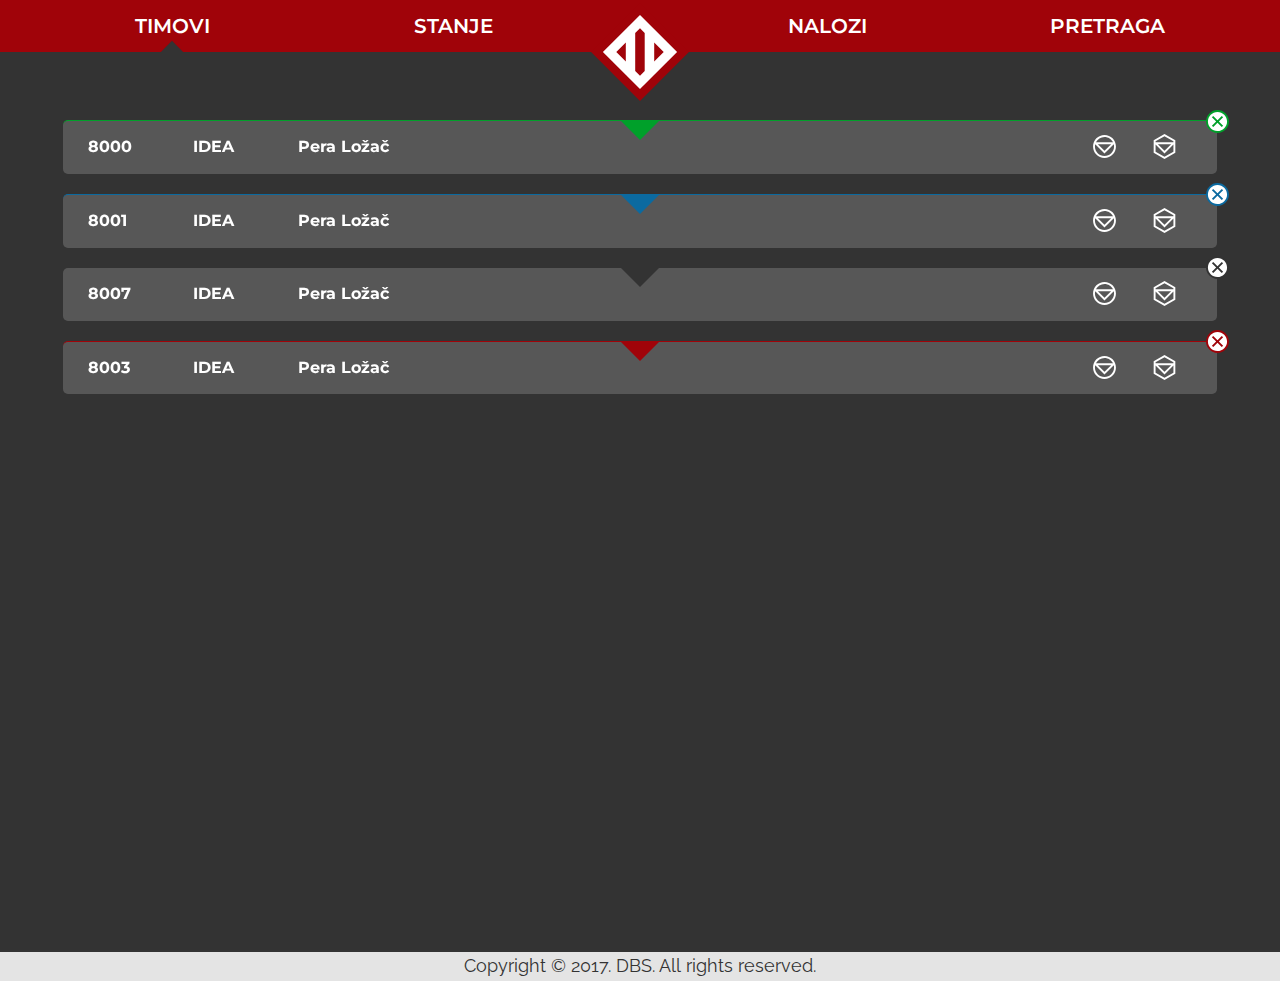
==== index.html @ 9cfe1999 "n design done" ====
<!DOCTYPE html>
<html>

<head>
    <meta charset="utf-8">
    <meta http-equiv="X-UA-Compatible" content="IE=edge">
    <meta name="viewport" content="width=device-width, initial-scale=0.9, maximum-scale=0.9, user-scalable=no">

    <title>AVAIL WEB</title>

    <link rel="apple-touch-icon" sizes="180x180" href="img/favicon/apple-touch-icon.png">
    <link rel="icon" type="image/png" href="img/favicon/favicon-32x32.png" sizes="32x32">
    <link rel="icon" type="image/png" href="img/favicon/favicon-16x16.png" sizes="16x16">
    <link rel="manifest" href="img/favicon/manifest.json">
    <link rel="mask-icon" href="img/favicon/safari-pinned-tab.svg" color="#a00309">
    <meta name="theme-color" content="#ffffff">

    <link rel="stylesheet" href="css/jquery-confirm.css">
    <link rel="stylesheet" href="css/bootstrap.min.css">
    <link rel="stylesheet" href="css/styles.css">
    <script src="js/jquery-2.1.4.min.js"></script>
    <script src="js/jquery-confirm.js"></script>
    <script src="js/bootstrap.min.js"></script>
    <script src="js/ajax-utils.js"></script>
    <script src="js/script.js"></script>

    <link href="https://fonts.googleapis.com/css?family=Montserrat:400,600" rel="stylesheet">
    <link href="https://fonts.googleapis.com/css?family=Raleway:400,700" rel="stylesheet">
</head>

<body>
    <header>
        <nav id="header-nav" class="navbar navbar-default navbar-position">
            <div class="container">
                <div class="navbar-header row">
                    <div id="logo"></div>
                    <div class="row visible-lg visible-md" id="menu-items">
                        <div class="col-lg-2 col-md-2 tab-indicator" id="menu-item-1">
                            <a href="javascript:void(0)" onclick="$AVAIL.loadT();">
                                <span></span>
                                <h2>TIMOVI</h2>
                            </a>
                        </div>
                        <div class="col-lg-1 col-md-1"></div>
                        <div class="col-lg-2 col-md-2" id="menu-item-2">
                            <a href="javascript:void(0)" onclick="$AVAIL.loadS();">
                                <span></span>
                                <h2>STANJE</h2>
                            </a>
                        </div>
                        <div class="col-lg-2 col-md-2"></div>
                        <div class="col-lg-2 col-md-2" id="menu-item-3">
                            <a href="javascript:void(0)" onclick="$AVAIL.loadN();">
                                <span></span>
                                <h2>NALOZI</h2>
                            </a>
                        </div>
                        <div class="col-lg-1 col-md-1"></div>
                        <div class="col-lg-2 col-md-2" id="menu-item-4">
                            <a href="javascript:void(0)" onclick="$AVAIL.loadP();">
                                <span></span>
                                <h2>PRETRAGA</h2>
                            </a>
                        </div>
                    </div>
                    <button id="navbarToggle" type="button" class="navbar-toggle collapsed" data-toggle="collapse" data-target="#collapsable-nav" aria-expanded="false">
            			<span class="icon-bar"></span>
            			<span class="icon-bar"></span>
            			<span class="icon-bar"></span>
          			</button>
                </div>
                <div id="collapsable-nav" class="collapse navbar-collapse">
                    <ul id="nav-list" class="nav navbar-nav navbar-right hidden-lg hidden-md">
                        <li>
                            <a href="javascript:void(0)" onclick="$AVAIL.loadT();">
                                <span></span>
                                <h2>TIMOVI</h2>
                            </a>
                        </li>
                        <li>
                            <a href="javascript:void(0)" onclick="$AVAIL.loadS();">
                                <span></span>
                                <h2>STANJE</h2>
                            </a>
                        </li>
                        <li>
                            <a href="javascript:void(0)" onclick="$AVAIL.loadN();">
                                <span></span>
                                <h2>NALOZI</h2>
                            </a>
                        </li>
                        <li>
                            <a href="javascript:void(0)" onclick="$AVAIL.loadP();">
                                <span></span>
                                <h2>PRETRAGA</h2>
                            </a>
                        </li>
                    </ul>
                </div>
            </div>
        </nav>
    </header>

    <div id="main-content">
        <div id="bckgrnd"></div>
        <div class="row" id="n">
            <div class="col-lg-12 col-md-12 col-sm-12 col-xs-12">
                <div class="status-2" id="nn">
                    <span id="idA">8000</span>
                    <br class="hidden-lg hidden-md"><span id="cn">IDEA</span>
                    <br class="hidden-lg hidden-md"><span id="tn">Pera Ložač</span>
                    <div id="toggle-details" onClick="$AVAIL.toggleDetails(this);">
                        <div class="toggle-off" id="n-img"></div>
                    </div>
                    <div id="toggle-materials" onClick="$AVAIL.toggleMaterials(this);">
                        <div class="toggle-off" id="n-img"></div>
                    </div>
                    <div id="toggle-done" onClick="$AVAIL.toggleDone(this);">
                        <div id="n-img"></div>
                    </div>
                </div>
                <div class="row hidden" id="details">
                    <div class="col-lg-6 col-md-6 col-sm-12 col-xs-12">
                        <strong>Klijent:</strong>
                        <br>
                        <div class="indented">...</div>
                        <br><strong>Lokacija:</strong>
                        <br>
                        <div class="indented">...</div>
                        <br><strong>Zakazano vreme:</strong>
                        <br>
                        <div class="indented">...</div>
                        <br><strong>Kratak opis: </strong>
                        <br>
                        <div class="indented">Lorem ipsum dolor sit amet, consectetur adipisicing elit. Officiis quidem voluptates nisi consectetur nemo, optio illo qui corrupti voluptatem inventore rem rerum magnam porro deleniti a natus voluptate, explicabo dolor.</div>
                        <br><strong>Detaljan opis: </strong>
                        <br>
                        <div class="indented">Lorem ipsum dolor sit amet, consectetur adipisicing elit. Illum a tenetur, odit numquam ratione ipsa voluptatum aperiam soluta nemo non impedit nam velit aspernatur molestias quibusdam quae voluptates quia odio! Lorem ipsum dolor sit amet, consectetur adipisicing elit. Aperiam, explicabo repellendus unde excepturi soluta provident, debitis reiciendis ipsa, delectus numquam id. Laboriosam enim ut dicta dolores animi, aliquam consectetur pariatur?</div>
                    </div>
                    <div class="hidden-lg hidden-md col-sm-12 col-xs-12">&nbsp;</div>
                    <div class="col-lg-6 col-md-6 col-sm-12 col-xs-12">
                        <strong>Serviser:</strong>
                        <br>
                        <div class="indented">...</div>
                        <br><strong>Vreme početka:</strong>
                        <br>
                        <div class="indented">...</div>
                        <br><strong>Vreme kraja:</strong>
                        <br>
                        <div class="indented">...</div>
                        <br><strong>Lokacija početka:</strong>
                        <br>
                        <div class="indented">...</div>
                        <br><strong>Lokacija kraja:</strong>
                        <br>
                        <div class="indented">...</div>
                        <br><strong>Napomena: </strong>
                        <br>
                        <div class="indented">Lorem ipsum dolor sit amet, consectetur adipisicing elit. Officiis quidem voluptates nisi consectetur nemo, optio illo qui corrupti voluptatem inventore rem rerum magnam porro deleniti a natus voluptate, explicabo dolor. Lorem ipsum dolor sit amet, consectetur adipisicing elit. Vitae voluptate libero hic quo, omnis maxime dignissimos, iusto ex beatae eligendi consequatur nihil aliquam molestias. Dicta quam, minus veniam accusamus beatae! Lorem ipsum dolor sit amet, consectetur adipisicing elit. Odit, eum aperiam neque? Saepe dolore provident, dolores totam porro praesentium, aspernatur assumenda sapiente facere quibusdam harum optio, unde ad veniam quam.</div>
                    </div>
                </div>
                <div class="row hidden" id="materials">
                    <div class="col-lg-12 col-md-12 col-sm-12 col-xs-12 row" id="material">
                        <div class="col-lg-6 col-md-6 col-sm-12 col-xs-12" id="material-name">
                            <strong>materialName1materialName1</strong>
                        </div>
                        <div class="hidden-lg hidden-md col-sm-12 col-xs-12">&nbsp;</div>
                        <div class="col-lg-6 col-md-6 col-sm-12 col-xs-12" id="material-amount">
                            materialAmount
                        </div>
                    </div>
                    <div class="col-lg-12 col-md-12 col-sm-12 col-xs-12 row" id="material">
                        <div class="col-lg-6 col-md-6 col-sm-12 col-xs-12" id="material-name">
                            <strong>materialName1materialName1</strong>
                        </div>
                        <div class="hidden-lg hidden-md col-sm-12 col-xs-12">&nbsp;</div>
                        <div class="col-lg-6 col-md-6 col-sm-12 col-xs-12" id="material-amount">
                            materialAmount
                        </div>
                    </div>
                    <div class="col-lg-12 col-md-12 col-sm-12 col-xs-12 row" id="material">
                        <div class="col-lg-6 col-md-6 col-sm-12 col-xs-12" id="material-name">
                            <strong>materialName1materialName1</strong>
                        </div>
                        <div class="hidden-lg hidden-md col-sm-12 col-xs-12">&nbsp;</div>
                        <div class="col-lg-6 col-md-6 col-sm-12 col-xs-12" id="material-amount">
                            materialAmount
                        </div>
                    </div>
                    <div class="col-lg-12 col-md-12 col-sm-12 col-xs-12 row" id="material">
                        <div class="col-lg-6 col-md-6 col-sm-12 col-xs-12" id="material-name">
                            <strong>materialName1materialName1</strong>
                        </div>
                        <div class="hidden-lg hidden-md col-sm-12 col-xs-12">&nbsp;</div>
                        <div class="col-lg-6 col-md-6 col-sm-12 col-xs-12" id="material-amount">
                            materialAmount
                        </div>
                    </div>
                    <div class="col-lg-12 col-md-12 col-sm-12 col-xs-12 row" id="material-last">
                        <div class="col-lg-6 col-md-6 col-sm-12 col-xs-12" id="material-name">
                            <strong>materialName1materialName1</strong>
                        </div>
                        <div class="hidden-lg hidden-md col-sm-12 col-xs-12">&nbsp;</div>
                        <div class="col-lg-6 col-md-6 col-sm-12 col-xs-12" id="material-amount">
                            materialAmount
                        </div>
                    </div>
                </div>
            </div>
            <div class="col-lg-12 col-md-12 col-sm-12 col-xs-12">
                <div class="status-3" id="nn">
                    <span id="idA">8001</span>
                    <br class="hidden-lg hidden-md"><span id="cn">IDEA</span>
                    <br class="hidden-lg hidden-md"><span id="tn">Pera Ložač</span>
                    <div id="toggle-details" onClick="$AVAIL.toggleDetails(this);">
                        <div class="toggle-off" id="n-img"></div>
                    </div>
                    <div id="toggle-materials" onClick="$AVAIL.toggleMaterials(this);">
                        <div class="toggle-off" id="n-img"></div>
                    </div>
                    <div id="toggle-done" onClick="$AVAIL.toggleDone(this);">
                        <div id="n-img"></div>
                    </div>
                </div>
            </div>
            <div class="col-lg-12 col-md-12 col-sm-12 col-xs-12">
                <div class="status-4" id="nn">
                    <span id="idA">8007</span>
                    <br class="hidden-lg hidden-md"><span id="cn">IDEA</span>
                    <br class="hidden-lg hidden-md"><span id="tn">Pera Ložač</span>
                    <div id="toggle-details" onClick="$AVAIL.toggleDetails(this);">
                        <div class="toggle-off" id="n-img"></div>
                    </div>
                    <div id="toggle-materials" onClick="$AVAIL.toggleMaterials(this);">
                        <div class="toggle-off" id="n-img"></div>
                    </div>
                    <div id="toggle-done" onClick="$AVAIL.toggleDone(this);">
                        <div id="n-img"></div>
                    </div>
                </div>
            </div>
            <div class="col-lg-12 col-md-12 col-sm-12 col-xs-12">
                <div class="status-5" id="nn">
                    <span id="idA">8003</span>
                    <br class="hidden-lg hidden-md"><span id="cn">IDEA</span>
                    <br class="hidden-lg hidden-md"><span id="tn">Pera Ložač</span>
                    <div id="toggle-details" onClick="$AVAIL.toggleDetails(this);">
                        <div class="toggle-off" id="n-img"></div>
                    </div>
                    <div id="toggle-materials" onClick="$AVAIL.toggleMaterials(this);">
                        <div class="toggle-off" id="n-img"></div>
                    </div>
                    <div id="toggle-done" onClick="$AVAIL.toggleDone(this);">
                        <div id="n-img"></div>
                    </div>
                </div>
            </div>
        </div>
    </div>

    <footer>Copyright&nbsp;&copy;&nbsp;2017.&nbsp;DBS. All&nbsp;rights&nbsp;reserved.</footer>
</body>

</html>
---- css/styles.css ----
/* HEADER */

header {
    color: white;
}

.navbar {
    margin: 0;
    border-radius: 0;
    border: 0;
    min-height: 0;
}

.navbar-position {
    position: relative;
    z-index: 1030;
}

.navbar-header {
    width: 100%;
    background-color: transparent;
}

.container>.navbar-header {
    margin: 0;
}

.navbar-nav {
    margin: 0;
}

#header-nav {
    background-color: #A00309;
}

#header-nav .container {
    width: 90%;
}

#header-nav h2 {
    padding-top: 15px;
    padding-bottom: 15px;
}

#menu-items h2 {
    text-align: center;
}

.nav>li>a {
    padding: 0;
}

.container>.navbar-collapse {
    padding: 0;
    margin: 0;
}

li h2 {
    text-align: center;
    color: white;
}

#collapsable-nav ul {
    padding-top: 35px;
    padding-bottom: 10px;
    background: url('../img/dropdown bckgrnd.png') no-repeat;
    background-size: 100% auto;
}

.navbar-default .navbar-toggle {
    border: 0;
    border-radius: 0;
    margin: 0;
    padding: 19px;
}

.navbar-default .navbar-toggle .icon-bar {
    background-color: white;
    border-radius: 0;
}

.navbar-default .navbar-toggle:focus,
.navbar-default .navbar-toggle:hover {
    background-color: transparent;
}

#logo {
    position: absolute;
    left: 0;
    right: 0;
    top: 2px;
    background: url('../img/logo.svg') no-repeat;
    height: 100px;
    width: 100px;
    background-size: 100% auto;
    margin: auto;
    z-index: 100;
}

.tab-indicator {
    background: url('../img/tab indicator.svg') no-repeat;
    background-position: 50% 105%;
    background-size: 14% auto;
    position: relative;
}


/* END HEADER */


/* FOOTER */

footer {
    padding: 3px;
    text-align: center;
    background-color: #E4E4E4;
    font-size: 2vh;
    line-height: 2.5vh;
    position: relative;
}


/* END FOOTER */


/* OTHER */

body {
    font-family: 'Raleway', sans-serif;
    font-size: 16px;
}

a,
a:hover,
a:focus,
a:visited {
    text-decoration: none;
    color: inherit;
    display: block;
}

a span {
    position: absolute;
    width: 100%;
    height: 100%;
    top: 0;
    left: 0;
    z-index: 1;
}

h1,
h2,
h3,
h4,
h5,
h6 {
    font-family: 'Montserrat', sans-serif;
    margin: 0;
}

h2 {
    font-size: 20px;
    font-weight: 600;
}

#main-content {
    background-color: #333333;
    color: white;
    min-height: 100vh;
}

#main-content>div {
    padding: 48px;
}

#main-content>.loader {
    background: url('../img/loader.svg') no-repeat;
    width: 100px;
    height: 100px;
    background-size: 100% auto;
    background-position: 50% 30%;
    margin: auto;
    padding-top: 200px;
    padding-bottom: 600px;
    position: relative;
}

#main-content #bckgrnd {
    position: fixed;
    width: 100vw;
    height: 160vh;
    padding: 0;
    top: -70px;
    background: url('../img/bckgrnd.png') no-repeat;
    background-size: auto 100%;
    background-position: center;
}

.left {
    padding: 0;
    padding-right: 50px;
}

.right {
    padding: 0;
    padding-left: 50px;
}

.row {
    margin: 0;
}

.selected {
    background-color: rgba(255, 255, 255, 0.18);
}

.selected:hover {
    background-color: rgba(255, 255, 255, 0.18);
}

.s-item {
    text-align: center;
    line-height: 52px;
    border-radius: 5px;
    margin-bottom: 10px;
}

.s-item:hover {
    background-color: rgba(255, 255, 255, 0.07);
    cursor: pointer;
}

.d-item {
    border-radius: 5px;
}

.d-item:nth-child(odd) {
    background-color: rgba(255, 255, 255, 0.07);
}

.d-item-name {
    padding: 10px;
    padding-bottom: 0;
    padding-left: 30px;
}

.d-item-amount {
    padding: 10px;
    padding-right: 30px;
    text-align: right;
}

#d-back {
    position: fixed;
    width: 52px;
    height: 52px;
    top: 0;
    left: 0;
    background: url('../img/back.svg') no-repeat;
    background-size: auto 22px;
    background-position: center;
    z-index: 1031;
}

#nn {
    margin-top: 20px;
    background-color: rgba(255, 255, 255, 0.18);
    border-radius: 5px;
    padding: 15px;
    padding-left: 25px;
    padding-right: 80px;
    font-family: Montserrat;
    font-weight: 700;
    position: relative;
}

#nn span {
    padding-left: 0px;
    padding-right: 40px;
    display: inline-block;
    min-width: 100px;
}

.status-2 {
    background: url('../img/success.svg') no-repeat;
    background-size: auto 20px;
    background-position: center -1px;
    border-top: 1.5px solid #00A02A;
}

.status-3 {
    background: url('../img/partial.svg') no-repeat;
    background-size: auto 20px;
    background-position: center -1px;
    border-top: 1.5px solid #0B6AA0;
}

.status-4 {
    background: url('../img/cancelled.svg') no-repeat;
    background-size: auto 20px;
    background-position: center -1px;
    border-top: 0px solid #333333;
}

.status-5 {
    background: url('../img/failed.svg') no-repeat;
    background-size: auto 20px;
    background-position: center -1px;
    border-top: 1.5px solid #A00309;
}

#n-img {
    width: 25px;
    height: 25px;
    background-position: center;
}

#n-img:hover {
    cursor: pointer;
}

#toggle-details .toggle-off {
    background: url('../img/show details.svg') no-repeat;
    background-size: auto 100%;
    position: absolute;
    right: 100px;
    top: 13px;
}

#toggle-details .toggle-on {
    background: url('../img/hide details.svg') no-repeat;
    background-size: auto 100%;
    position: absolute;
    right: 100px;
    top: 13px;
}

#toggle-materials .toggle-off {
    background: url('../img/show materials.svg') no-repeat;
    background-size: auto 100%;
    position: absolute;
    right: 40px;
    top: 13px;
}

#toggle-materials .toggle-on {
    background: url('../img/hide materials.svg') no-repeat;
    background-size: auto 100%;
    position: absolute;
    right: 40px;
    top: 13px;
}

#toggle-done {
    position: absolute;
    top: -12.5px;
    right: -12.5px;
}

.status-2 #toggle-done #n-img {
    background: url('../img/done green.svg') no-repeat;
    background-size: auto 100%;
}

.status-3 #toggle-done #n-img {
    background: url('../img/done blue.svg') no-repeat;
    background-size: auto 100%;
}

.status-4 #toggle-done #n-img {
    background: url('../img/done gray.svg') no-repeat;
    background-size: auto 100%;
}

.status-5 #toggle-done #n-img {
    background: url('../img/done red.svg') no-repeat;
    background-size: auto 100%;
}

#details,
#materials {
    width: 95%;
    margin: auto;
    border-radius: 0 0 5px 5px;
    background-color: rgba(255, 255, 255, 0.07);
    padding: 20px;
}

#materials {
    width: 90%;
    border-top: 1px solid #555555;
    padding: 0;
}

#material,
#material-last {
    padding: 15px 0 15px 0;
    border-bottom: 1px solid #555555;
}

#material-last {
    border: 0;
}

#material-name {
    text-align: right;
}

.indented {
    margin-left: 1em;
    padding-top: 4px;
    text-align: justify;
}


/* END OTHER */


/* MEDIA */

@media (max-width: 991.5px) {
    /* breakpoint change */
    .navbar-header {
        float: none;
    }
    .navbar-left,
    .navbar-right {
        float: none !important;
    }
    .navbar-toggle {
        display: block;
    }
    .navbar-collapse {
        border-top: 1px solid transparent;
        box-shadow: inset 0 1px 0 rgba(255, 255, 255, 0.1);
    }
    .navbar-fixed-top {
        top: 0;
        border-width: 0 0 1px;
    }
    .navbar-collapse.collapse {
        display: none!important;
    }
    .collapse {
        display: none!important;
    }
    .navbar-nav {
        float: none!important;
    }
    .navbar-nav>li {
        float: none;
    }
    .collapse.in {
        display: block !important;
    }
    /* end breakpoint change */
    #header-nav .container {
        margin: 0;
        padding: 0;
        width: 100%;
    }
    .left,
    .right {
        padding: 0;
    }
    .navbar-position {
        position: fixed;
        right: 0;
        left: 0;
        top: 0;
    }
    body {
        padding-top: 52px;
        font-size: 3vh;
    }
    #main-content {
        padding-top: 15px;
    }
    #main-content>div {
        padding-left: 20px;
        padding-right: 20px;
    }
    .s-item {
        line-height: 7vh;
    }
    #material-name {
        text-align: left;
    }
    #material-amount {
        text-align: right;
    }
    #toggle-details .toggle-on,
    #toggle-details .toggle-off {
        right: 30px;
        top: 17.5px;
    }
    #toggle-materials .toggle-on,
    #toggle-materials .toggle-off {
        right: 30px;
        top: 60px;
    }
}


/* END MEDIA */
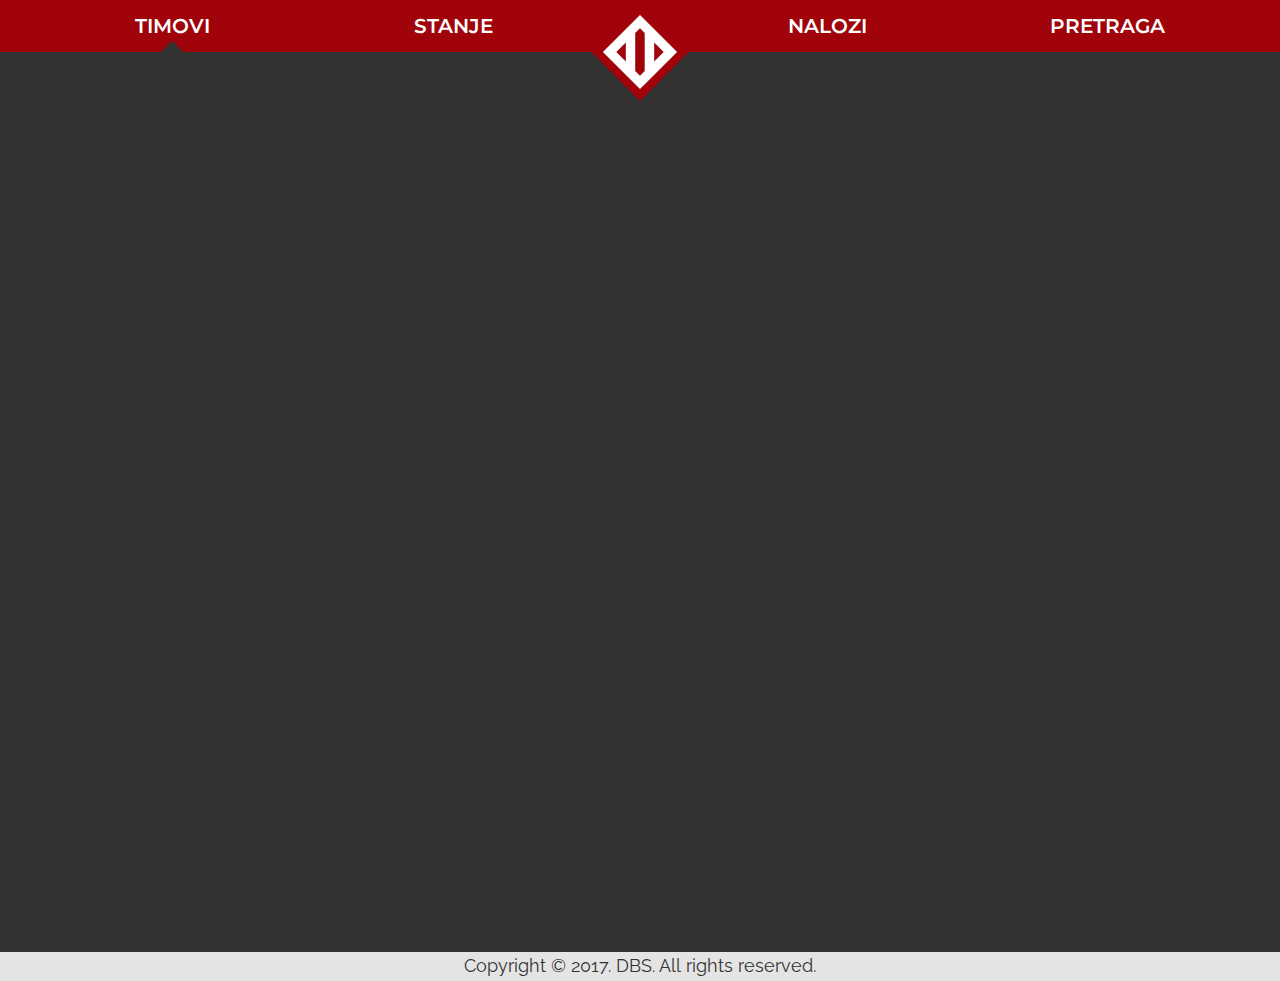
==== commit 5c5a75f0: "n design update" ====
--- a/index.html
+++ b/index.html
@@ -103,159 +103,6 @@
 
     <div id="main-content">
         <div id="bckgrnd"></div>
-        <div class="row" id="n">
-            <div class="col-lg-12 col-md-12 col-sm-12 col-xs-12">
-                <div class="status-2" id="nn">
-                    <span id="idA">8000</span>
-                    <br class="hidden-lg hidden-md"><span id="cn">IDEA</span>
-                    <br class="hidden-lg hidden-md"><span id="tn">Pera Ložač</span>
-                    <div id="toggle-details" onClick="$AVAIL.toggleDetails(this);">
-                        <div class="toggle-off" id="n-img"></div>
-                    </div>
-                    <div id="toggle-materials" onClick="$AVAIL.toggleMaterials(this);">
-                        <div class="toggle-off" id="n-img"></div>
-                    </div>
-                    <div id="toggle-done" onClick="$AVAIL.toggleDone(this);">
-                        <div id="n-img"></div>
-                    </div>
-                </div>
-                <div class="row hidden" id="details">
-                    <div class="col-lg-6 col-md-6 col-sm-12 col-xs-12">
-                        <strong>Klijent:</strong>
-                        <br>
-                        <div class="indented">...</div>
-                        <br><strong>Lokacija:</strong>
-                        <br>
-                        <div class="indented">...</div>
-                        <br><strong>Zakazano vreme:</strong>
-                        <br>
-                        <div class="indented">...</div>
-                        <br><strong>Kratak opis: </strong>
-                        <br>
-                        <div class="indented">Lorem ipsum dolor sit amet, consectetur adipisicing elit. Officiis quidem voluptates nisi consectetur nemo, optio illo qui corrupti voluptatem inventore rem rerum magnam porro deleniti a natus voluptate, explicabo dolor.</div>
-                        <br><strong>Detaljan opis: </strong>
-                        <br>
-                        <div class="indented">Lorem ipsum dolor sit amet, consectetur adipisicing elit. Illum a tenetur, odit numquam ratione ipsa voluptatum aperiam soluta nemo non impedit nam velit aspernatur molestias quibusdam quae voluptates quia odio! Lorem ipsum dolor sit amet, consectetur adipisicing elit. Aperiam, explicabo repellendus unde excepturi soluta provident, debitis reiciendis ipsa, delectus numquam id. Laboriosam enim ut dicta dolores animi, aliquam consectetur pariatur?</div>
-                    </div>
-                    <div class="hidden-lg hidden-md col-sm-12 col-xs-12">&nbsp;</div>
-                    <div class="col-lg-6 col-md-6 col-sm-12 col-xs-12">
-                        <strong>Serviser:</strong>
-                        <br>
-                        <div class="indented">...</div>
-                        <br><strong>Vreme početka:</strong>
-                        <br>
-                        <div class="indented">...</div>
-                        <br><strong>Vreme kraja:</strong>
-                        <br>
-                        <div class="indented">...</div>
-                        <br><strong>Lokacija početka:</strong>
-                        <br>
-                        <div class="indented">...</div>
-                        <br><strong>Lokacija kraja:</strong>
-                        <br>
-                        <div class="indented">...</div>
-                        <br><strong>Napomena: </strong>
-                        <br>
-                        <div class="indented">Lorem ipsum dolor sit amet, consectetur adipisicing elit. Officiis quidem voluptates nisi consectetur nemo, optio illo qui corrupti voluptatem inventore rem rerum magnam porro deleniti a natus voluptate, explicabo dolor. Lorem ipsum dolor sit amet, consectetur adipisicing elit. Vitae voluptate libero hic quo, omnis maxime dignissimos, iusto ex beatae eligendi consequatur nihil aliquam molestias. Dicta quam, minus veniam accusamus beatae! Lorem ipsum dolor sit amet, consectetur adipisicing elit. Odit, eum aperiam neque? Saepe dolore provident, dolores totam porro praesentium, aspernatur assumenda sapiente facere quibusdam harum optio, unde ad veniam quam.</div>
-                    </div>
-                </div>
-                <div class="row hidden" id="materials">
-                    <div class="col-lg-12 col-md-12 col-sm-12 col-xs-12 row" id="material">
-                        <div class="col-lg-6 col-md-6 col-sm-12 col-xs-12" id="material-name">
-                            <strong>materialName1materialName1</strong>
-                        </div>
-                        <div class="hidden-lg hidden-md col-sm-12 col-xs-12">&nbsp;</div>
-                        <div class="col-lg-6 col-md-6 col-sm-12 col-xs-12" id="material-amount">
-                            materialAmount
-                        </div>
-                    </div>
-                    <div class="col-lg-12 col-md-12 col-sm-12 col-xs-12 row" id="material">
-                        <div class="col-lg-6 col-md-6 col-sm-12 col-xs-12" id="material-name">
-                            <strong>materialName1materialName1</strong>
-                        </div>
-                        <div class="hidden-lg hidden-md col-sm-12 col-xs-12">&nbsp;</div>
-                        <div class="col-lg-6 col-md-6 col-sm-12 col-xs-12" id="material-amount">
-                            materialAmount
-                        </div>
-                    </div>
-                    <div class="col-lg-12 col-md-12 col-sm-12 col-xs-12 row" id="material">
-                        <div class="col-lg-6 col-md-6 col-sm-12 col-xs-12" id="material-name">
-                            <strong>materialName1materialName1</strong>
-                        </div>
-                        <div class="hidden-lg hidden-md col-sm-12 col-xs-12">&nbsp;</div>
-                        <div class="col-lg-6 col-md-6 col-sm-12 col-xs-12" id="material-amount">
-                            materialAmount
-                        </div>
-                    </div>
-                    <div class="col-lg-12 col-md-12 col-sm-12 col-xs-12 row" id="material">
-                        <div class="col-lg-6 col-md-6 col-sm-12 col-xs-12" id="material-name">
-                            <strong>materialName1materialName1</strong>
-                        </div>
-                        <div class="hidden-lg hidden-md col-sm-12 col-xs-12">&nbsp;</div>
-                        <div class="col-lg-6 col-md-6 col-sm-12 col-xs-12" id="material-amount">
-                            materialAmount
-                        </div>
-                    </div>
-                    <div class="col-lg-12 col-md-12 col-sm-12 col-xs-12 row" id="material-last">
-                        <div class="col-lg-6 col-md-6 col-sm-12 col-xs-12" id="material-name">
-                            <strong>materialName1materialName1</strong>
-                        </div>
-                        <div class="hidden-lg hidden-md col-sm-12 col-xs-12">&nbsp;</div>
-                        <div class="col-lg-6 col-md-6 col-sm-12 col-xs-12" id="material-amount">
-                            materialAmount
-                        </div>
-                    </div>
-                </div>
-            </div>
-            <div class="col-lg-12 col-md-12 col-sm-12 col-xs-12">
-                <div class="status-3" id="nn">
-                    <span id="idA">8001</span>
-                    <br class="hidden-lg hidden-md"><span id="cn">IDEA</span>
-                    <br class="hidden-lg hidden-md"><span id="tn">Pera Ložač</span>
-                    <div id="toggle-details" onClick="$AVAIL.toggleDetails(this);">
-                        <div class="toggle-off" id="n-img"></div>
-                    </div>
-                    <div id="toggle-materials" onClick="$AVAIL.toggleMaterials(this);">
-                        <div class="toggle-off" id="n-img"></div>
-                    </div>
-                    <div id="toggle-done" onClick="$AVAIL.toggleDone(this);">
-                        <div id="n-img"></div>
-                    </div>
-                </div>
-            </div>
-            <div class="col-lg-12 col-md-12 col-sm-12 col-xs-12">
-                <div class="status-4" id="nn">
-                    <span id="idA">8007</span>
-                    <br class="hidden-lg hidden-md"><span id="cn">IDEA</span>
-                    <br class="hidden-lg hidden-md"><span id="tn">Pera Ložač</span>
-                    <div id="toggle-details" onClick="$AVAIL.toggleDetails(this);">
-                        <div class="toggle-off" id="n-img"></div>
-                    </div>
-                    <div id="toggle-materials" onClick="$AVAIL.toggleMaterials(this);">
-                        <div class="toggle-off" id="n-img"></div>
-                    </div>
-                    <div id="toggle-done" onClick="$AVAIL.toggleDone(this);">
-                        <div id="n-img"></div>
-                    </div>
-                </div>
-            </div>
-            <div class="col-lg-12 col-md-12 col-sm-12 col-xs-12">
-                <div class="status-5" id="nn">
-                    <span id="idA">8003</span>
-                    <br class="hidden-lg hidden-md"><span id="cn">IDEA</span>
-                    <br class="hidden-lg hidden-md"><span id="tn">Pera Ložač</span>
-                    <div id="toggle-details" onClick="$AVAIL.toggleDetails(this);">
-                        <div class="toggle-off" id="n-img"></div>
-                    </div>
-                    <div id="toggle-materials" onClick="$AVAIL.toggleMaterials(this);">
-                        <div class="toggle-off" id="n-img"></div>
-                    </div>
-                    <div id="toggle-done" onClick="$AVAIL.toggleDone(this);">
-                        <div id="n-img"></div>
-                    </div>
-                </div>
-            </div>
-        </div>
     </div>
 
     <footer>Copyright&nbsp;&copy;&nbsp;2017.&nbsp;DBS. All&nbsp;rights&nbsp;reserved.</footer>
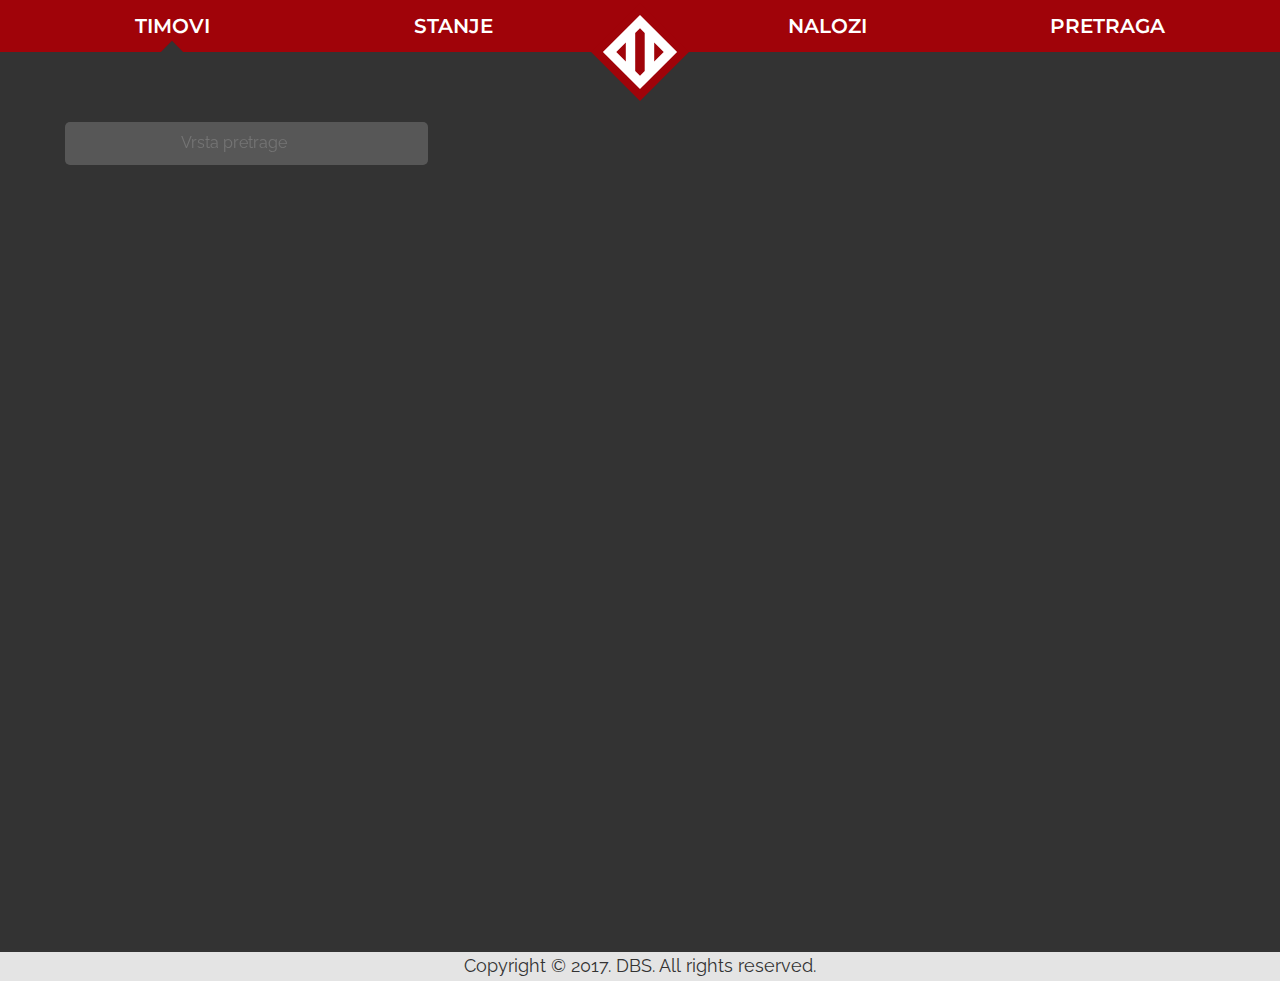
==== commit bce93938: "p design done with api test" ====
--- a/index.html
+++ b/index.html
@@ -8,21 +8,34 @@
 
     <title>AVAIL WEB</title>
 
-    <link rel="apple-touch-icon" sizes="180x180" href="img/favicon/apple-touch-icon.png">
+    <link rel="icon" type="image/png" href="img/favicon/favicon-16x16.png" sizes="16x16">
     <link rel="icon" type="image/png" href="img/favicon/favicon-32x32.png" sizes="32x32">
-    <link rel="icon" type="image/png" href="img/favicon/favicon-16x16.png" sizes="16x16">
+    <link rel="apple-touch-icon" type="image/png" href="img/favicon/apple-touch-icon.png" sizes="180x180">
+    <link rel="icon" type="image/png" href="img/favicon/android-chrome-192x192.png" sizes="192x192">
+    <link rel="icon" type="image/png" href="img/favicon/android-chrome-512x512.png" sizes="512x512">
     <link rel="manifest" href="img/favicon/manifest.json">
     <link rel="mask-icon" href="img/favicon/safari-pinned-tab.svg" color="#a00309">
-    <meta name="theme-color" content="#ffffff">
+    <!--<meta name="msapplication-config" content="img/favicon/browserconfig.xml" />-->
+    <meta name="theme-color" content="#333333">
+    <meta name="msapplication-TileColor" content="#a00309">
+    <meta name="msapplication-square70x70logo" content="/img/favicon/mstile-70x70.png">
+    <meta name="msapplication-square150x150logo" content="/img/favicon/mstile-150x150.png">
+    <meta name="msapplication-wide310x150logo" content="/img/favicon/mstile-310x150.png">
+    <meta name="msapplication-square310x310logo" content="/img/favicon/mstile-310x310.png">
 
     <link rel="stylesheet" href="css/jquery-confirm.css">
     <link rel="stylesheet" href="css/bootstrap.min.css">
     <link rel="stylesheet" href="css/styles.css">
+
     <script src="js/jquery-2.1.4.min.js"></script>
     <script src="js/jquery-confirm.js"></script>
     <script src="js/bootstrap.min.js"></script>
     <script src="js/ajax-utils.js"></script>
     <script src="js/script.js"></script>
+
+    <script src="js/jquery.relevant-dropdown.js"></script>
+    <script src="js/modernizr.custom.95508.js"></script>
+    <script src="js/load-fallbacks.js"></script>
 
     <link href="https://fonts.googleapis.com/css?family=Montserrat:400,600" rel="stylesheet">
     <link href="https://fonts.googleapis.com/css?family=Raleway:400,700" rel="stylesheet">
@@ -103,6 +116,61 @@
 
     <div id="main-content">
         <div id="bckgrnd"></div>
+        <div id="p">
+            <div class="row" id="search-bar">
+                <div class="col-lg-4 col-md-6 col-sm-12 col-xs-12" id="search-type">
+                    <input id="types-search" type="search" list="search-types" placeholder="Vrsta pretrage" onfocus="this.placeholder = ''" onblur="this.placeholder = 'Vrsta pretrage'">
+                    <datalist id="search-types">
+                        <option value="Učinak servisera"><div value="1" id="val"></div></option>
+                        <option value="Pretraga 2"><div value="2" id="val"></div></option>
+                        <option value="Pretraga 3"><div value="3" id="val"></div></option>
+                    </datalist>
+                </div>
+                <div class="col-lg-4 col-md-6 col-sm-12 col-xs-12 hidden" id="search-name">
+                    <input id="names-search" type="search" list="search-names" placeholder="Ime servisera" onfocus="this.placeholder = ''" onblur="this.placeholder = 'Ime servisera'">
+                    <datalist id="search-names">
+                        <option value="Pera"><div value="1" id="val"></div></option>
+                        <option value="Laza"><div value="2" id="val"></div></option>
+                        <option value="Mika"><div value="3" id="val"></div></option>
+                        <option value="Žika"><div value="4" id="val"></div></option>
+                    </datalist>
+                </div>
+                <div class="col-md-3 col-sm-3 col-sm-2 hidden-lg hidden-xs"></div>
+                <div class="col-lg-4 col-md-6 col-sm-8 col-xs-12 row hidden" id="search-button">
+                    <button class="col-lg-12 col-md-12 col-sm-12 col-xs-12" id="button-search" onclick="$AVAIL.searchClick()">
+                        <div id="search-icon"></div>&nbsp;&nbsp;&nbsp;PRETRAGA
+                    </button>
+                </div>
+            </div>
+            <div class="hidden" id="results">
+                <div class="hidden" id="results1">
+                    <div id="r1title">
+                        Pretraga učinka servisera:
+                        <br><strong>Petar Petrović</strong>
+                    </div>
+                    <div id="r1bar">
+                        <div id="r1pending" style="width: 2%"></div>
+                        <div id="r1success" style="width: 63%"></div>
+                        <div id="r1partial" style="width: 25%"></div>
+                        <div id="r1failed" style="width: 5%"></div>
+                        <div id="r1cancelled" style="width: 5%"></div>
+                    </div>
+                    <div class="row" id="r1stats">
+                        <div class="col-lg-6 col-md-6 col-sm-6 col-xs-6" id="r1stats-title">Nezapočetih:</div>
+                        <div class="col-lg-6 col-md-6 col-sm-6 col-xs-6" id="r1stats-pending"><span>2%</span>&nbsp;&nbsp;&nbsp;(4/200)</div>
+                        <div class="col-lg-6 col-md-6 col-sm-6 col-xs-6" id="r1stats-title">Uspešnih:</div>
+                        <div class="col-lg-6 col-md-6 col-sm-6 col-xs-6" id="r1stats-success"><span>63%</span>&nbsp;&nbsp;&nbsp;(126/200)</div>
+                        <div class="col-lg-6 col-md-6 col-sm-6 col-xs-6" id="r1stats-title">Delimičnih:</div>
+                        <div class="col-lg-6 col-md-6 col-sm-6 col-xs-6" id="r1stats-partial"><span>25%</span>&nbsp;&nbsp;&nbsp;(50/200)</div>
+                        <div class="col-lg-6 col-md-6 col-sm-6 col-xs-6" id="r1stats-title">Neuspešnih:</div>
+                        <div class="col-lg-6 col-md-6 col-sm-6 col-xs-6" id="r1stats-failed"><span>5%</span>&nbsp;&nbsp;&nbsp;(10/200)</div>
+                        <div class="col-lg-6 col-md-6 col-sm-6 col-xs-6" id="r1stats-title">Otkazanih:</div>
+                        <div class="col-lg-6 col-md-6 col-sm-6 col-xs-6" id="r1stats-cancelled"><span>5%</span>&nbsp;&nbsp;&nbsp;(10/200)</div>
+                    </div>
+                </div>
+            </div>
+            <div class="hidden" id="p-back" onclick="$AVAIL.backP()"></div>
+        </div>
     </div>
 
     <footer>Copyright&nbsp;&copy;&nbsp;2017.&nbsp;DBS. All&nbsp;rights&nbsp;reserved.</footer>
--- a/css/styles.css
+++ b/css/styles.css
@@ -170,7 +170,8 @@
 }
 
 #main-content>div {
-    padding: 48px;
+    padding: 50px;
+    padding-top: 70px;
 }
 
 #main-content>.loader {
@@ -250,7 +251,8 @@
     text-align: right;
 }
 
-#d-back {
+#d-back,
+#p-back {
     position: fixed;
     width: 52px;
     height: 52px;
@@ -263,7 +265,7 @@
 }
 
 #nn {
-    margin-top: 20px;
+    margin-bottom: 20px;
     background-color: rgba(255, 255, 255, 0.18);
     border-radius: 5px;
     padding: 15px;
@@ -412,6 +414,134 @@
     text-align: justify;
 }
 
+#p input {
+    width: 100%;
+    background: rgba(255, 255, 255, 0.18);
+    border: 0;
+    border-radius: 5px;
+    text-align: center;
+    padding: 10px;
+    outline: none;
+}
+
+#search-bar>div {
+    margin-bottom: 20px;
+}
+
+#button-search {
+    background-color: #A00309;
+    padding: 10px;
+    font-family: 'Montserrat', sans-serif;
+    font-weight: 600;
+    border: 0;
+    border-radius: 5px;
+}
+
+#search-icon {
+    background: url('../img/search.svg') no-repeat;
+    background-size: auto 100%;
+    background-position: center;
+    vertical-align: middle;
+    width: 20px;
+    height: 20px;
+    display: inline-block;
+}
+
+#r1title {
+    text-align: center;
+    margin-top: 10px;
+    margin-bottom: 30px;
+    position: relative;
+}
+
+#r1title strong {
+    font-weight: 700;
+    font-size: 120%;
+}
+
+#r1bar {
+    height: 5px;
+    border-radius: 2.5px;
+    margin-bottom: 30px;
+    position: relative;
+    background-color: #7F7F7F;
+}
+
+#r1bar div {
+    float: left;
+    height: 100%;
+}
+
+#r1pending {
+    border-radius: 2.5px 0 0 2.5px;
+    background-color: #7F7F7F;
+    border-right: 0.1px solid #333333;
+}
+
+#r1success {
+    background-color: #00A02A;
+    border-right: 0.1px solid #333333;
+    border-left: 0.1px solid #333333;
+}
+
+#r1partial {
+    background-color: #0B6AA0;
+    border-right: 0.1px solid #333333;
+    border-left: 0.1px solid #333333;
+}
+
+#r1failed {
+    background-color: #D2040C;
+    border-right: 0.1px solid #333333;
+    border-left: 0.1px solid #333333;
+}
+
+#r1cancelled {
+    border-radius: 0 2.5px 2.5px 0;
+    background-color: #7F7F7F;
+    border-left: 0.1px solid #333333;
+}
+
+#r1stats {
+    margin-bottom: 50px;
+}
+
+#r1stats div {
+    height: 50px;
+    line-height: 50px;
+    font-size: 80%;
+}
+
+#r1stats div span {
+    font-size: 150%;
+    font-weight: 700;
+}
+
+#r1stats #r1stats-title {
+    text-align: right;
+    font-size: 100%;
+}
+
+#r1stats-pending span {
+    color: #7F7F7F;
+}
+
+#r1stats-success span {
+    color: #00A02A;
+}
+
+#r1stats-partial span {
+    color: #0B6AA0;
+}
+
+#r1stats-failed span {
+    color: #D2040C;
+}
+
+#r1stats-cancelled span {
+    color: #7F7F7F;
+}
+
 
 /* END OTHER */
 
@@ -499,6 +629,14 @@
         right: 30px;
         top: 60px;
     }
+    #search-icon {
+        width: 3.66vh;
+        height: 3.66vh;
+    }
+    #r1stats div {
+        height: 10vh;
+        line-height: 10vh;
+    }
 }
 
 
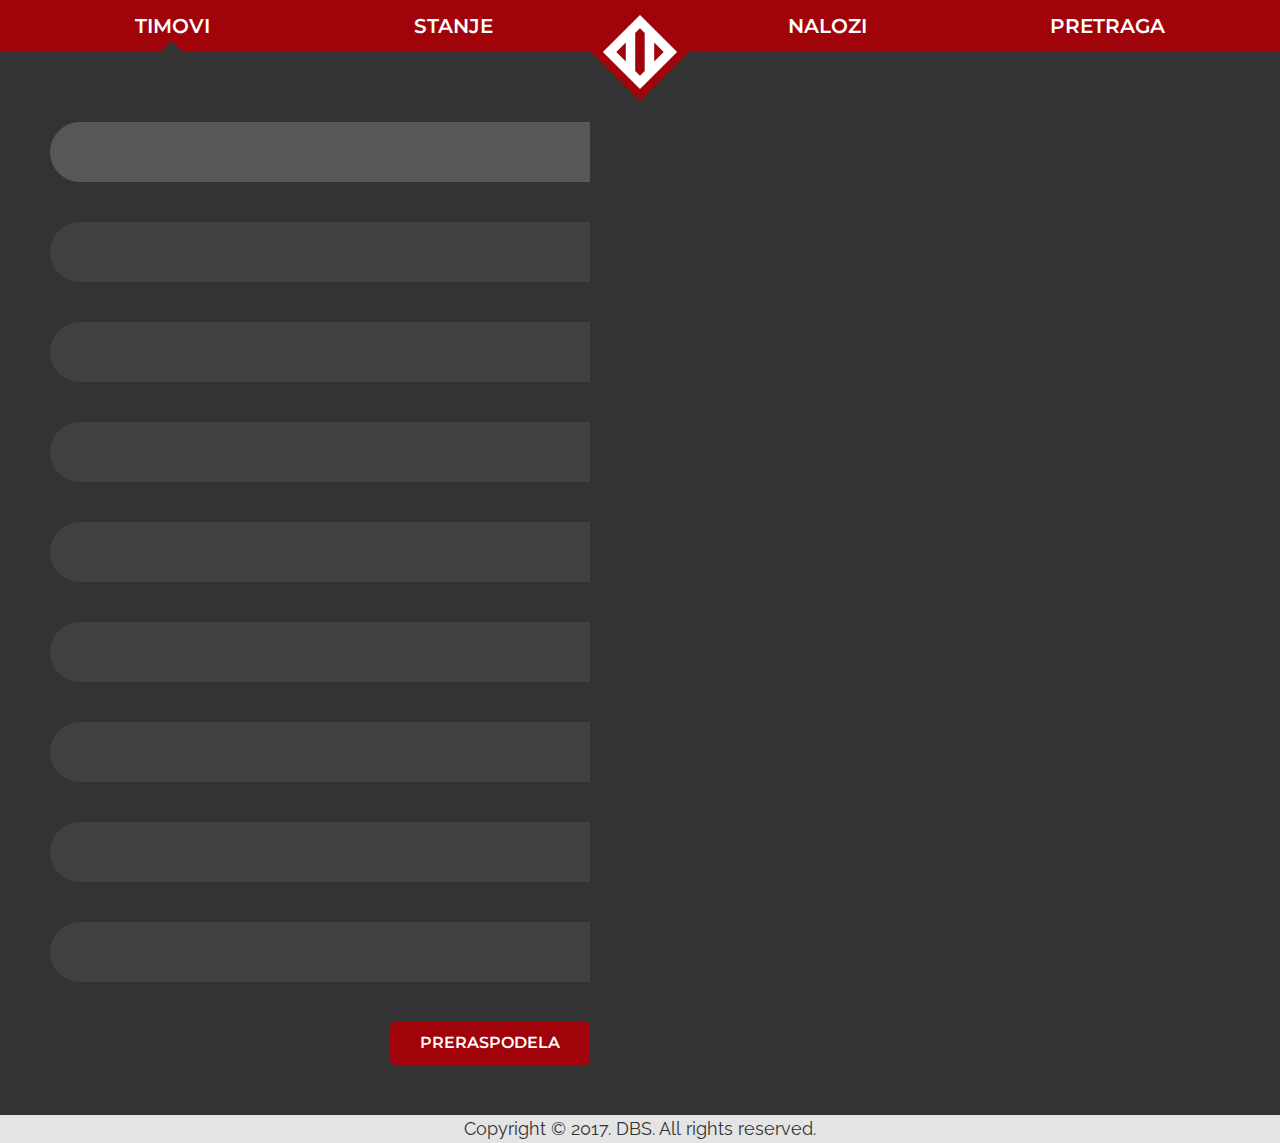
==== commit 94fabd2c: "important responsive update with littlescripthelper" ====
--- a/index.html
+++ b/index.html
@@ -116,60 +116,22 @@
 
     <div id="main-content">
         <div id="bckgrnd"></div>
-        <div id="p">
-            <div class="row" id="search-bar">
-                <div class="col-lg-4 col-md-6 col-sm-12 col-xs-12" id="search-type">
-                    <input id="types-search" type="search" list="search-types" placeholder="Vrsta pretrage" onfocus="this.placeholder = ''" onblur="this.placeholder = 'Vrsta pretrage'">
-                    <datalist id="search-types">
-                        <option value="Učinak servisera"><div value="1" id="val"></div></option>
-                        <option value="Pretraga 2"><div value="2" id="val"></div></option>
-                        <option value="Pretraga 3"><div value="3" id="val"></div></option>
-                    </datalist>
-                </div>
-                <div class="col-lg-4 col-md-6 col-sm-12 col-xs-12 hidden" id="search-name">
-                    <input id="names-search" type="search" list="search-names" placeholder="Ime servisera" onfocus="this.placeholder = ''" onblur="this.placeholder = 'Ime servisera'">
-                    <datalist id="search-names">
-                        <option value="Pera"><div value="1" id="val"></div></option>
-                        <option value="Laza"><div value="2" id="val"></div></option>
-                        <option value="Mika"><div value="3" id="val"></div></option>
-                        <option value="Žika"><div value="4" id="val"></div></option>
-                    </datalist>
-                </div>
-                <div class="col-md-3 col-sm-3 col-sm-2 hidden-lg hidden-xs"></div>
-                <div class="col-lg-4 col-md-6 col-sm-8 col-xs-12 row hidden" id="search-button">
-                    <button class="col-lg-12 col-md-12 col-sm-12 col-xs-12" id="button-search" onclick="$AVAIL.searchClick()">
-                        <div id="search-icon"></div>&nbsp;&nbsp;&nbsp;PRETRAGA
-                    </button>
-                </div>
+        <div class="row" id="t">
+            <div class="col-lg-6 col-md-6 left" id="teams">
+                <div class="row selected" id="team-container"></div>
+                <div class="row" id="team-container"></div>
+                <div class="row" id="team-container"></div>
+                <div class="row" id="team-container"></div>
+                <div class="row" id="team-container"></div>
+                <div class="row" id="team-container"></div>
+                <div class="row" id="team-container"></div>
+                <div class="row" id="team-container"></div>
+                <div class="row" id="team-container"></div>
+                <button id="button-teams">PRERASPODELA</button>
             </div>
-            <div class="hidden" id="results">
-                <div class="hidden" id="results1">
-                    <div id="r1title">
-                        Pretraga učinka servisera:
-                        <br><strong>Petar Petrović</strong>
-                    </div>
-                    <div id="r1bar">
-                        <div id="r1pending" style="width: 2%"></div>
-                        <div id="r1success" style="width: 63%"></div>
-                        <div id="r1partial" style="width: 25%"></div>
-                        <div id="r1failed" style="width: 5%"></div>
-                        <div id="r1cancelled" style="width: 5%"></div>
-                    </div>
-                    <div class="row" id="r1stats">
-                        <div class="col-lg-6 col-md-6 col-sm-6 col-xs-6" id="r1stats-title">Nezapočetih:</div>
-                        <div class="col-lg-6 col-md-6 col-sm-6 col-xs-6" id="r1stats-pending"><span>2%</span>&nbsp;&nbsp;&nbsp;(4/200)</div>
-                        <div class="col-lg-6 col-md-6 col-sm-6 col-xs-6" id="r1stats-title">Uspešnih:</div>
-                        <div class="col-lg-6 col-md-6 col-sm-6 col-xs-6" id="r1stats-success"><span>63%</span>&nbsp;&nbsp;&nbsp;(126/200)</div>
-                        <div class="col-lg-6 col-md-6 col-sm-6 col-xs-6" id="r1stats-title">Delimičnih:</div>
-                        <div class="col-lg-6 col-md-6 col-sm-6 col-xs-6" id="r1stats-partial"><span>25%</span>&nbsp;&nbsp;&nbsp;(50/200)</div>
-                        <div class="col-lg-6 col-md-6 col-sm-6 col-xs-6" id="r1stats-title">Neuspešnih:</div>
-                        <div class="col-lg-6 col-md-6 col-sm-6 col-xs-6" id="r1stats-failed"><span>5%</span>&nbsp;&nbsp;&nbsp;(10/200)</div>
-                        <div class="col-lg-6 col-md-6 col-sm-6 col-xs-6" id="r1stats-title">Otkazanih:</div>
-                        <div class="col-lg-6 col-md-6 col-sm-6 col-xs-6" id="r1stats-cancelled"><span>5%</span>&nbsp;&nbsp;&nbsp;(10/200)</div>
-                    </div>
-                </div>
+            <div class="col-lg-6 col-md-6 right hidden" id="map">
+                <iframe src="http://maps.google.com/maps?q=51.523765,-0.158612&z=15&output=embed" width="100%" height="450"></iframe>
             </div>
-            <div class="hidden" id="p-back" onclick="$AVAIL.backP()"></div>
         </div>
     </div>
 
--- a/css/styles.css
+++ b/css/styles.css
@@ -167,6 +167,7 @@
     background-color: #333333;
     color: white;
     min-height: 100vh;
+    position: relative;
 }
 
 #main-content>div {
@@ -174,7 +175,8 @@
     padding-top: 70px;
 }
 
-#main-content>.loader {
+#main-content>.loader,
+.loader-small {
     background: url('../img/loader.svg') no-repeat;
     width: 100px;
     height: 100px;
@@ -184,6 +186,12 @@
     padding-top: 200px;
     padding-bottom: 600px;
     position: relative;
+}
+
+.loader-small {
+    width: 60px;
+    height: 60px;
+    padding-bottom: 200px;
 }
 
 #main-content #bckgrnd {
@@ -264,8 +272,12 @@
     z-index: 1031;
 }
 
+#main-content #n {
+    padding-top: 50px;
+}
+
 #nn {
-    margin-bottom: 20px;
+    margin-top: 20px;
     background-color: rgba(255, 255, 255, 0.18);
     border-radius: 5px;
     padding: 15px;
@@ -542,6 +554,27 @@
     color: #7F7F7F;
 }
 
+#team-container {
+    height: 60px;
+    background-color: rgba(255, 255, 255, 0.07);
+    border-radius: 30px 0 0 30px;
+    margin-bottom: 40px;
+}
+
+#teams .selected {
+    background-color: rgba(255, 255, 255, 0.18);
+}
+
+#button-teams {
+    background-color: #A00309;
+    padding: 10px 30px 10px 30px;
+    font-family: 'Montserrat', sans-serif;
+    font-weight: 600;
+    border: 0;
+    border-radius: 5px;
+    float: right;
+}
+
 
 /* END OTHER */
 
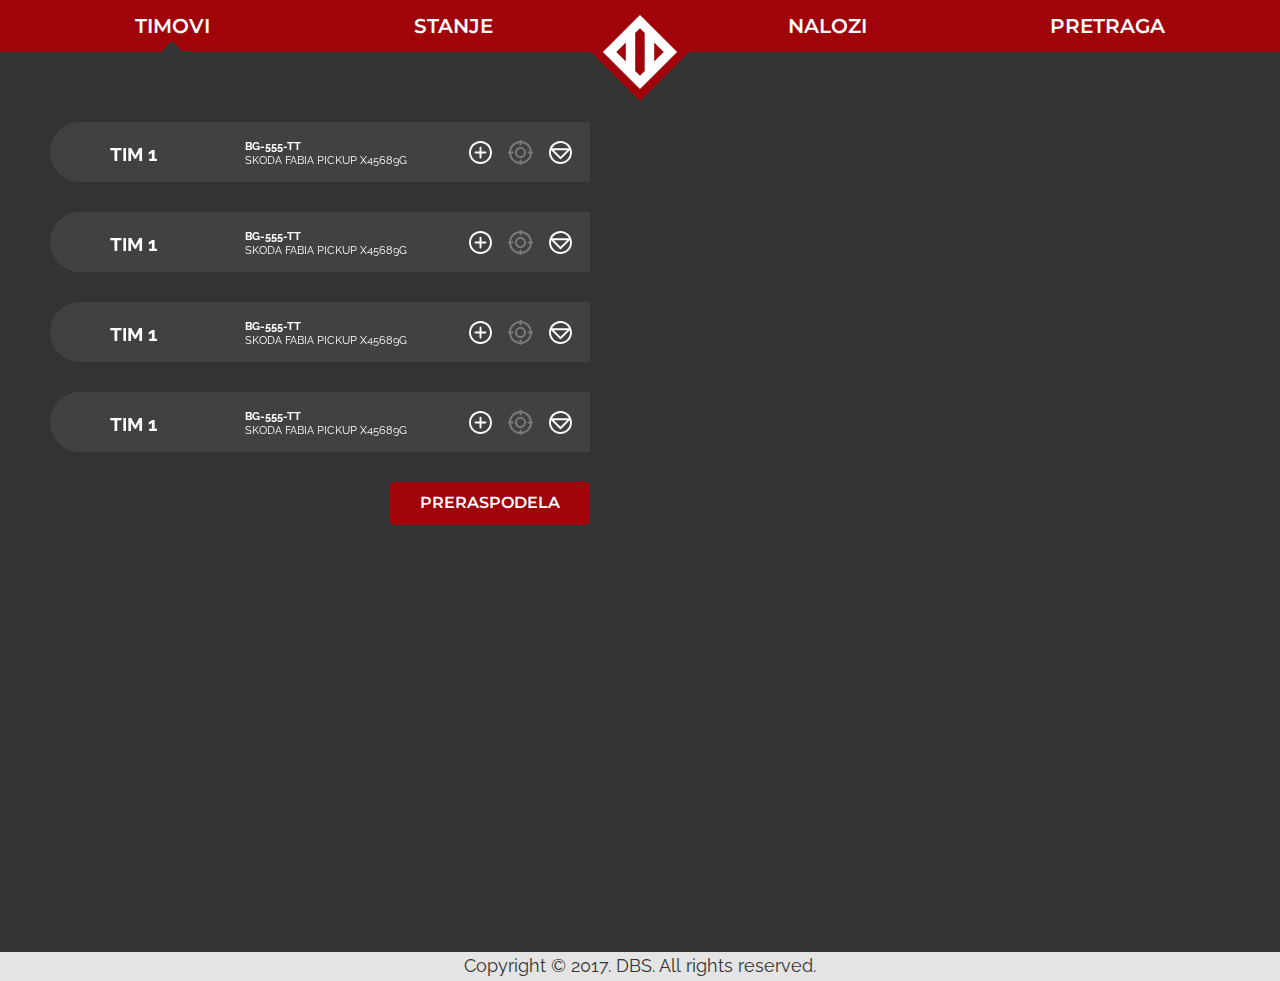
==== commit 4a891e10: "teams design done" ====
--- a/index.html
+++ b/index.html
@@ -117,21 +117,7 @@
     <div id="main-content">
         <div id="bckgrnd"></div>
         <div class="row" id="t">
-            <div class="col-lg-6 col-md-6 left" id="teams">
-                <div class="row selected" id="team-container"></div>
-                <div class="row" id="team-container"></div>
-                <div class="row" id="team-container"></div>
-                <div class="row" id="team-container"></div>
-                <div class="row" id="team-container"></div>
-                <div class="row" id="team-container"></div>
-                <div class="row" id="team-container"></div>
-                <div class="row" id="team-container"></div>
-                <div class="row" id="team-container"></div>
-                <button id="button-teams">PRERASPODELA</button>
-            </div>
-            <div class="col-lg-6 col-md-6 right hidden" id="map">
-                <iframe src="http://maps.google.com/maps?q=51.523765,-0.158612&z=15&output=embed" width="100%" height="450"></iframe>
-            </div>
+
         </div>
     </div>
 
--- a/css/styles.css
+++ b/css/styles.css
@@ -471,6 +471,41 @@
     font-size: 120%;
 }
 
+#r1bar div {
+    float: left;
+    height: 100%;
+}
+
+#r1pending {
+    border-radius: 2.5px 0 0 2.5px;
+    background-color: #7F7F7F;
+    border-right: 0.1px solid #333333;
+}
+
+#r1success {
+    background-color: #00A02A;
+    border-right: 0.1px solid #333333;
+    border-left: 0.1px solid #333333;
+}
+
+#r1partial {
+    background-color: #0B6AA0;
+    border-right: 0.1px solid #333333;
+    border-left: 0.1px solid #333333;
+}
+
+#r1failed {
+    background-color: #D2040C;
+    border-right: 0.1px solid #333333;
+    border-left: 0.1px solid #333333;
+}
+
+#r1cancelled {
+    border-radius: 0 2.5px 2.5px 0;
+    background-color: #7F7F7F;
+    border-left: 0.1px solid #333333;
+}
+
 #r1bar {
     height: 5px;
     border-radius: 2.5px;
@@ -479,41 +514,6 @@
     background-color: #7F7F7F;
 }
 
-#r1bar div {
-    float: left;
-    height: 100%;
-}
-
-#r1pending {
-    border-radius: 2.5px 0 0 2.5px;
-    background-color: #7F7F7F;
-    border-right: 0.1px solid #333333;
-}
-
-#r1success {
-    background-color: #00A02A;
-    border-right: 0.1px solid #333333;
-    border-left: 0.1px solid #333333;
-}
-
-#r1partial {
-    background-color: #0B6AA0;
-    border-right: 0.1px solid #333333;
-    border-left: 0.1px solid #333333;
-}
-
-#r1failed {
-    background-color: #D2040C;
-    border-right: 0.1px solid #333333;
-    border-left: 0.1px solid #333333;
-}
-
-#r1cancelled {
-    border-radius: 0 2.5px 2.5px 0;
-    background-color: #7F7F7F;
-    border-left: 0.1px solid #333333;
-}
-
 #r1stats {
     margin-bottom: 50px;
 }
@@ -554,11 +554,16 @@
     color: #7F7F7F;
 }
 
+#team-container-outer {
+    margin-bottom: 30px;
+}
+
 #team-container {
     height: 60px;
     background-color: rgba(255, 255, 255, 0.07);
     border-radius: 30px 0 0 30px;
-    margin-bottom: 40px;
+    margin-bottom: 10px;
+    position: relative;
 }
 
 #teams .selected {
@@ -575,6 +580,112 @@
     float: right;
 }
 
+#team-name {
+    height: 100%;
+    line-height: 60px;
+    font-size: 120%;
+    font-weight: 700;
+    width: 25%;
+    margin-left: 60px;
+    float: left;
+}
+
+#team-name>span {
+    display: inline-block;
+    vertical-align: middle;
+    line-height: normal;
+}
+
+#team-vehicle {
+    height: 100%;
+    line-height: 60px;
+    font-size: 70%;
+    width: 35%;
+    float: left;
+}
+
+#team-vehicle>span {
+    display: inline-block;
+    vertical-align: middle;
+    line-height: normal;
+    font-weight: 700;
+}
+
+#team-vehicle>span>span {
+    font-weight: 400;
+}
+
+#team-members {
+    width: 90%;
+    margin-left: 10%;
+}
+
+#team-member {
+    height: 40px;
+    line-height: 40px;
+    border-radius: 20px 0 0 20px;
+    padding-left: 40px;
+    background-color: rgba(255, 255, 255, 0.07);
+    font-size: 90%;
+    position: relative;
+    margin-bottom: 10px;
+}
+
+#toggle-details-team .toggle-off {
+    background: url('../img/show details.svg') no-repeat;
+    background-size: auto 100%;
+    position: absolute;
+    right: 17.5px;
+    top: 17.5px;
+}
+
+#toggle-details-team .toggle-on {
+    background: url('../img/hide details.svg') no-repeat;
+    background-size: auto 100%;
+    position: absolute;
+    right: 17.5px;
+    top: 17.5px;
+}
+
+#team-member #toggle-details-team .toggle-off,
+#team-member #toggle-details-team .toggle-on {
+    top: 7.5px;
+    opacity: 0.3;
+}
+
+#toggle-gps .toggle-off {
+    background: url('../img/gps.svg') no-repeat;
+    background-size: auto 100%;
+    position: absolute;
+    right: 57.5px;
+    top: 7.5px;
+}
+
+#team-container #toggle-gps .toggle-off {
+    top: 17.5px;
+    opacity: 0.3;
+}
+
+#new-assignment .toggle-off {
+    background: url('../img/add.svg') no-repeat;
+    background-size: auto 100%;
+    position: absolute;
+    right: 97.5px;
+    top: 7.5px;
+}
+
+#team-container #new-assignment .toggle-off {
+    top: 17.5px;
+}
+
+#map-info {
+    text-align: center;
+}
+
+#map-info span {
+    font-weight: 700;
+}
+
 
 /* END OTHER */
 
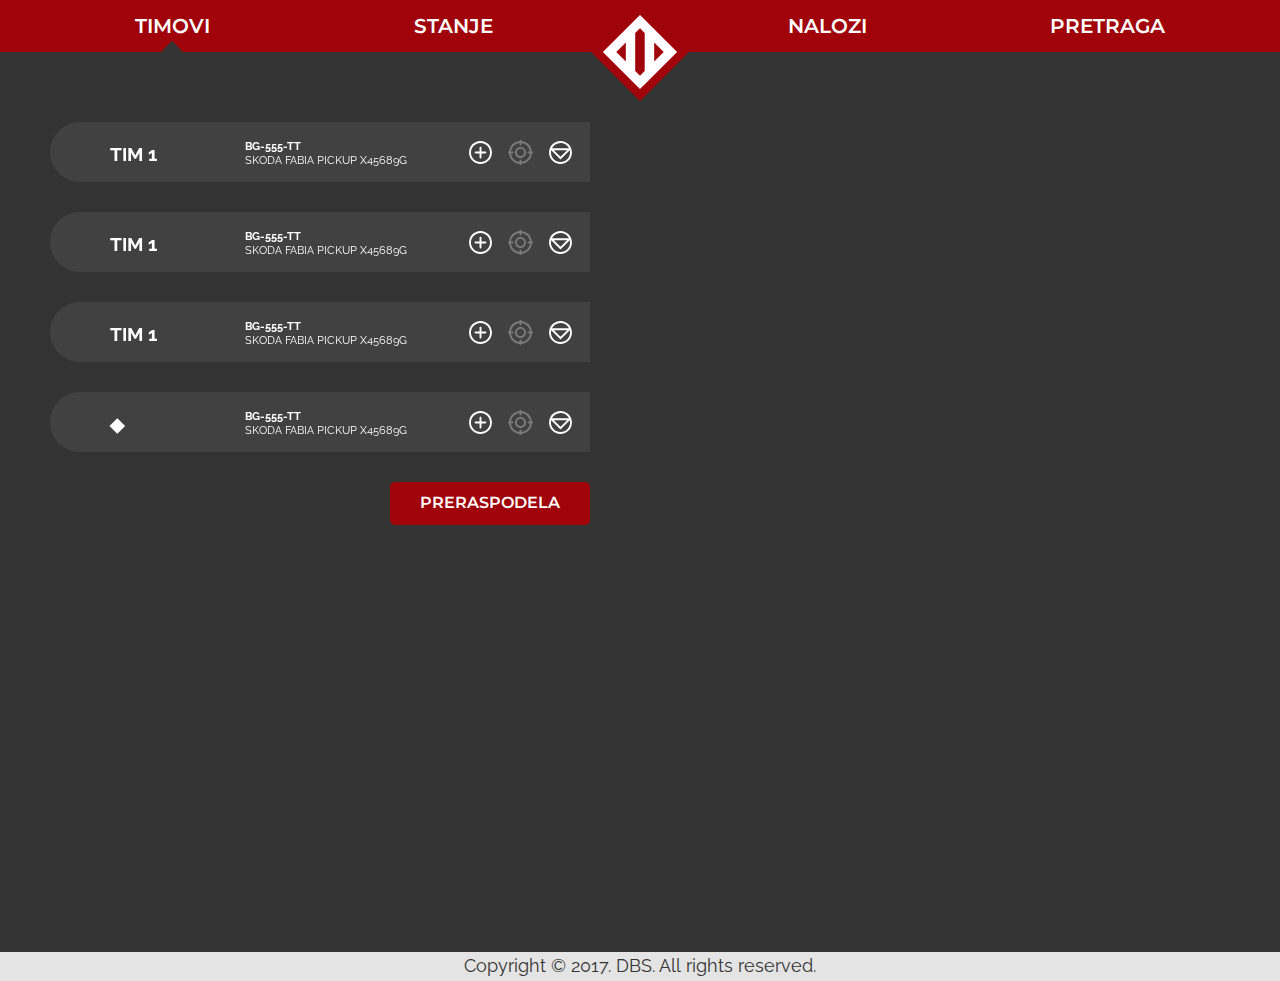
==== commit acdde1e6: "all design done" ====
--- a/index.html
+++ b/index.html
@@ -25,9 +25,14 @@
 
     <link rel="stylesheet" href="css/jquery-confirm.css">
     <link rel="stylesheet" href="css/bootstrap.min.css">
+    <link rel="stylesheet" href="css/bootstrap-datetimepicker.css">
     <link rel="stylesheet" href="css/styles.css">
 
     <script src="js/jquery-2.1.4.min.js"></script>
+    <script src="js/moment-with-locales.js"></script>
+    <script src="js/bootstrap-datetimepicker.js"></script>
+    <script src="js/caretcoordinates.js"></script>
+    <script src="js/autoresizetextarea.js"></script>
     <script src="js/jquery-confirm.js"></script>
     <script src="js/bootstrap.min.js"></script>
     <script src="js/ajax-utils.js"></script>
@@ -115,10 +120,6 @@
     </header>
 
     <div id="main-content">
-        <div id="bckgrnd"></div>
-        <div class="row" id="t">
-
-        </div>
     </div>
 
     <footer>Copyright&nbsp;&copy;&nbsp;2017.&nbsp;DBS. All&nbsp;rights&nbsp;reserved.</footer>
--- a/css/styles.css
+++ b/css/styles.css
@@ -402,18 +402,12 @@
 
 #materials {
     width: 90%;
+    padding: 0;
+}
+
+#material {
+    padding: 15px 0 15px 0;
     border-top: 1px solid #555555;
-    padding: 0;
-}
-
-#material,
-#material-last {
-    padding: 15px 0 15px 0;
-    border-bottom: 1px solid #555555;
-}
-
-#material-last {
-    border: 0;
 }
 
 #material-name {
@@ -570,7 +564,9 @@
     background-color: rgba(255, 255, 255, 0.18);
 }
 
-#button-teams {
+#button-teams,
+#button-addtask,
+#button-canceltask {
     background-color: #A00309;
     padding: 10px 30px 10px 30px;
     font-family: 'Montserrat', sans-serif;
@@ -578,6 +574,21 @@
     border: 0;
     border-radius: 5px;
     float: right;
+    margin-left: 18px;
+}
+
+#nt #long-desc {
+    margin-bottom: 0;
+}
+
+#button-addtask,
+#button-canceltask {
+    margin-top: 15px;
+}
+
+#button-canceltask {
+    background-color: rgba(255, 255, 255, 0.18);
+    margin-left: 0;
 }
 
 #team-name {
@@ -686,6 +697,138 @@
     font-weight: 700;
 }
 
+#nt div,
+#nt input,
+#nt button,
+#nt textarea {
+    position: relative;
+}
+
+#nt-title {
+    text-align: center;
+    font-weight: 700;
+    margin-bottom: 25px;
+}
+
+#nt input,
+#nt textarea {
+    width: 100%;
+    background: rgba(255, 255, 255, 0.18);
+    border: 0;
+    border-radius: 5px;
+    padding: 10px;
+    outline: none;
+    margin-bottom: 25px;
+}
+
+#nt textarea {
+    min-height: 200px;
+    resize: none;
+    overflow: hidden;
+}
+
+#due-time,
+#picker-container {
+    position: relative;
+}
+
+.form-control {
+    height: inherit;
+    color: inherit;
+    font-size: 16px;
+    line-height: inherit;
+}
+
+.form-control:focus {
+    box-shadow: none;
+}
+
+.form-control::-webkit-input-placeholder {
+    color: #747474;
+}
+
+.form-control:-moz-placeholder {
+    color: #747474;
+}
+
+.form-control::-moz-placeholder {
+    color: #747474;
+}
+
+.form-control:-ms-input-placeholder {
+    color: #747474;
+}
+
+#ra {
+    position: relative;
+}
+
+#ra>div {
+    margin-bottom: 25px;
+}
+
+#ra div input {
+    width: 100%;
+    background-color: rgba(255, 255, 255, 0.18);
+    border: 0;
+    border-radius: 5px;
+    padding: 10px;
+    outline: none;
+}
+
+#add-team-button,
+#reset-teams-button,
+#button-teams-change {
+    width: 100%;
+    background-color: #A00309;
+    padding: 10px;
+    font-family: 'Montserrat', sans-serif;
+    font-weight: 600;
+    border: 0;
+    border-radius: 5px;
+}
+
+#reset-teams-button {
+    background-color: rgba(255, 255, 255, 0.18);
+}
+
+#changes-container {
+    border: 2px solid rgba(255, 255, 255, 0.07);
+    border-radius: 5px;
+    padding: 0;
+}
+
+#changes-title {
+    background-color: rgba(255, 255, 255, 0.07);
+    text-align: center;
+    padding: 10px;
+    font-weight: 700;
+    margin-bottom: 20px;
+}
+
+#ra #ra-last {
+    margin-bottom: 0;
+}
+
+#changes-items>div {
+    margin-bottom: 20px;
+}
+
+#changes-item-name {
+    text-align: right;
+    padding-top: 10px;
+    padding-bottom: 10px;
+    padding-left: 0;
+}
+
+#changes-item-name span {
+    font-size: 70%;
+}
+
+#changes-item-dropdown {
+    padding-right: 0;
+}
+
 
 /* END OTHER */
 
@@ -781,6 +924,9 @@
         height: 10vh;
         line-height: 10vh;
     }
+    .form-control {
+        font-size: 3vh;
+    }
 }
 
 
